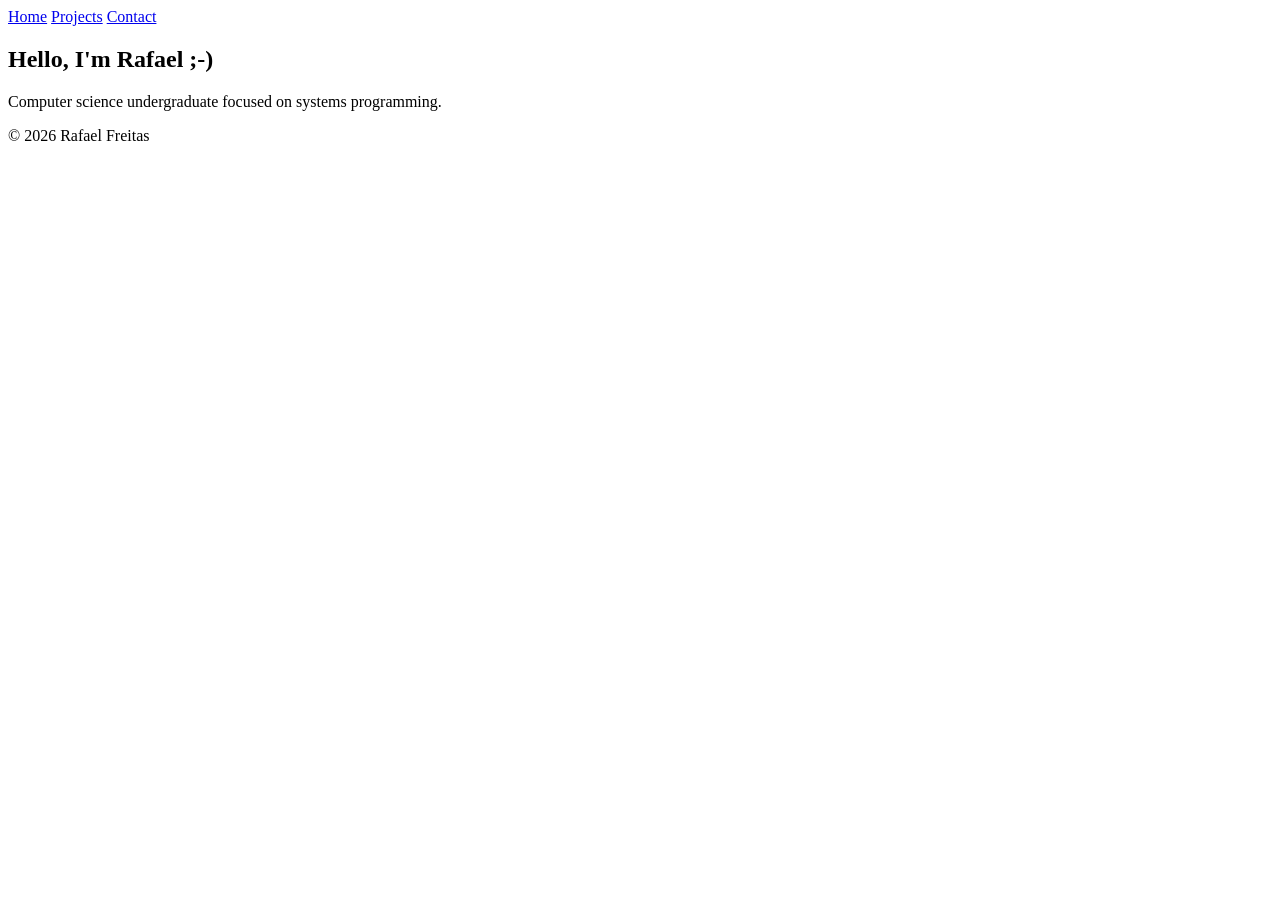
==== index.html @ cec4a41a "Add basic layout" ====
<!DOCTYPE html>
<html lang="en">
<head>
    <meta charset="UTF-8">
    <meta name="viewport" content="width=device-width, initial-scale=1.0">
    <title>Rafael Freitas' Portfolio</title>
</head>
<body>
    <header>
        <nav class="nav">
            <a href="index.html">Home</a>
            <a href="projects.html">Projects</a>
            <a href="contact.html">Contact</a>
        </nav>
    </header>
    <main>
        <h2>
            Hello, I'm Rafael ;-)
        </h2>
        <p>
            Computer science undergraduate focused on
            systems programming.
        </p>
    </main>
    <footer>
        <p>© 2026 Rafael Freitas</p>
    </footer>
</body>
</html>
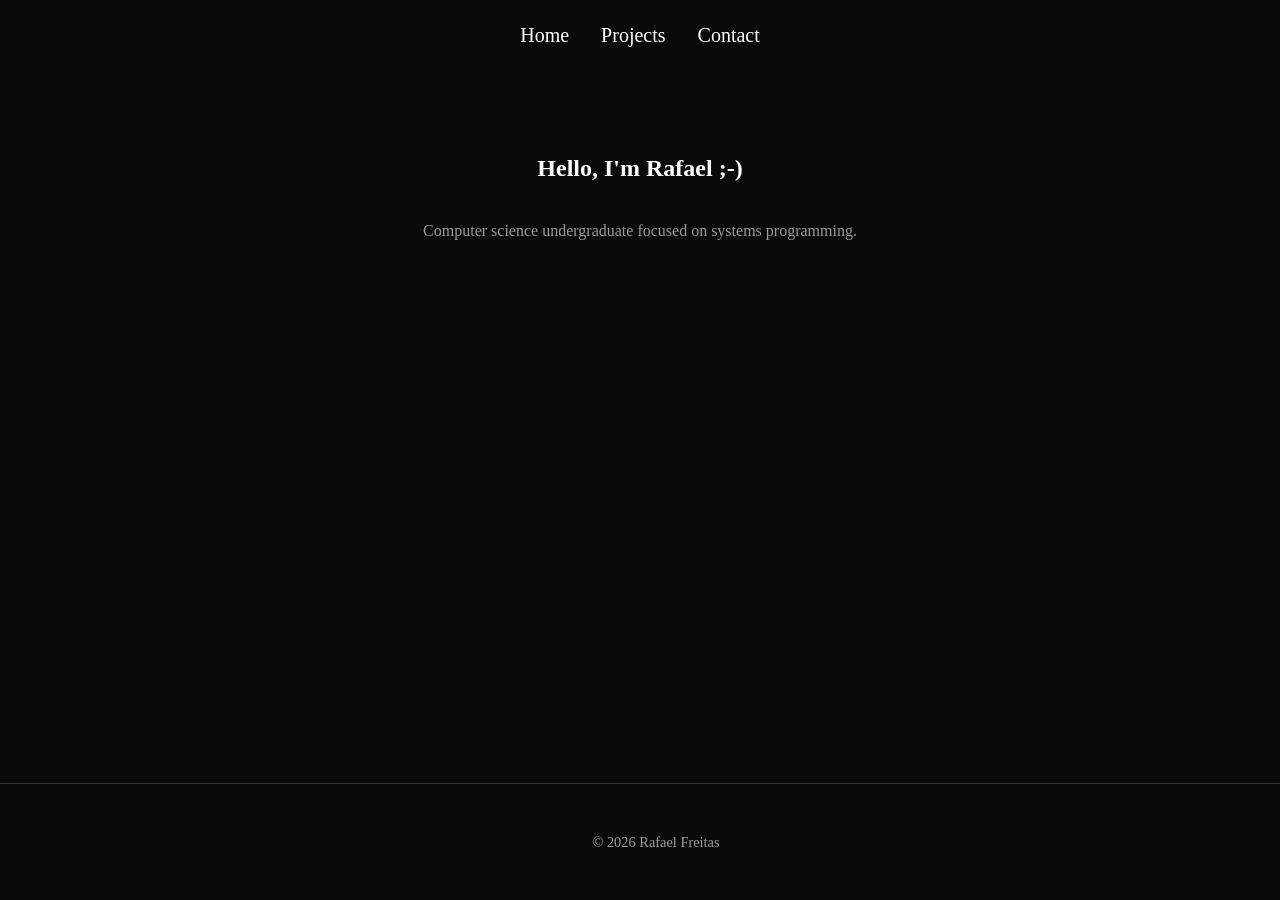
==== commit b196b107: "Add base CSS" ====
--- a/index.html
+++ b/index.html
@@ -4,6 +4,7 @@
     <meta charset="UTF-8">
     <meta name="viewport" content="width=device-width, initial-scale=1.0">
     <title>Rafael Freitas' Portfolio</title>
+    <link rel="stylesheet" href="style.css">
 </head>
 <body>
     <header>
@@ -14,13 +15,8 @@
         </nav>
     </header>
     <main>
-        <h2>
-            Hello, I'm Rafael ;-)
-        </h2>
-        <p>
-            Computer science undergraduate focused on
-            systems programming.
-        </p>
+        <h2>Hello, I'm Rafael ;-)</h2>
+        <p>Computer science undergraduate focused on systems programming.</p>
     </main>
     <footer>
         <p>© 2026 Rafael Freitas</p>
--- a/style.css
+++ b/style.css
@@ -0,0 +1,55 @@
+body {
+    color: white;
+    background-color: rgb(10, 10, 10);
+    min-height: 100vh;
+    display: flex;
+    flex-direction: column;
+    margin: 0;
+}
+
+p {
+    color: rgb(155, 155, 155);
+    line-height: 1.6;
+}
+
+header {
+    width: 100%;
+    display: flex;
+    justify-content: center;
+    padding: 1.5rem 0;
+}
+
+.nav {
+    display: flex;
+    gap: 2rem;
+}
+
+.nav a {
+    text-decoration: none;
+    color: white;
+    font-size: 1.25rem;
+}
+
+main {
+    flex: 1;
+    display: flex;
+    flex-direction: column;
+    align-items: center;
+    text-align: center;
+    padding: 4rem 1rem;
+}
+
+main h2,
+main p {
+    max-width: 50rem;
+}
+
+footer {
+    width: 100%;
+    text-align: center;
+    padding: 2rem 1rem;
+    margin-top: 3rem;
+    border-top: 1px solid #333;
+    font-size: 0.9rem;
+    color: rgb(155, 155, 155);
+}
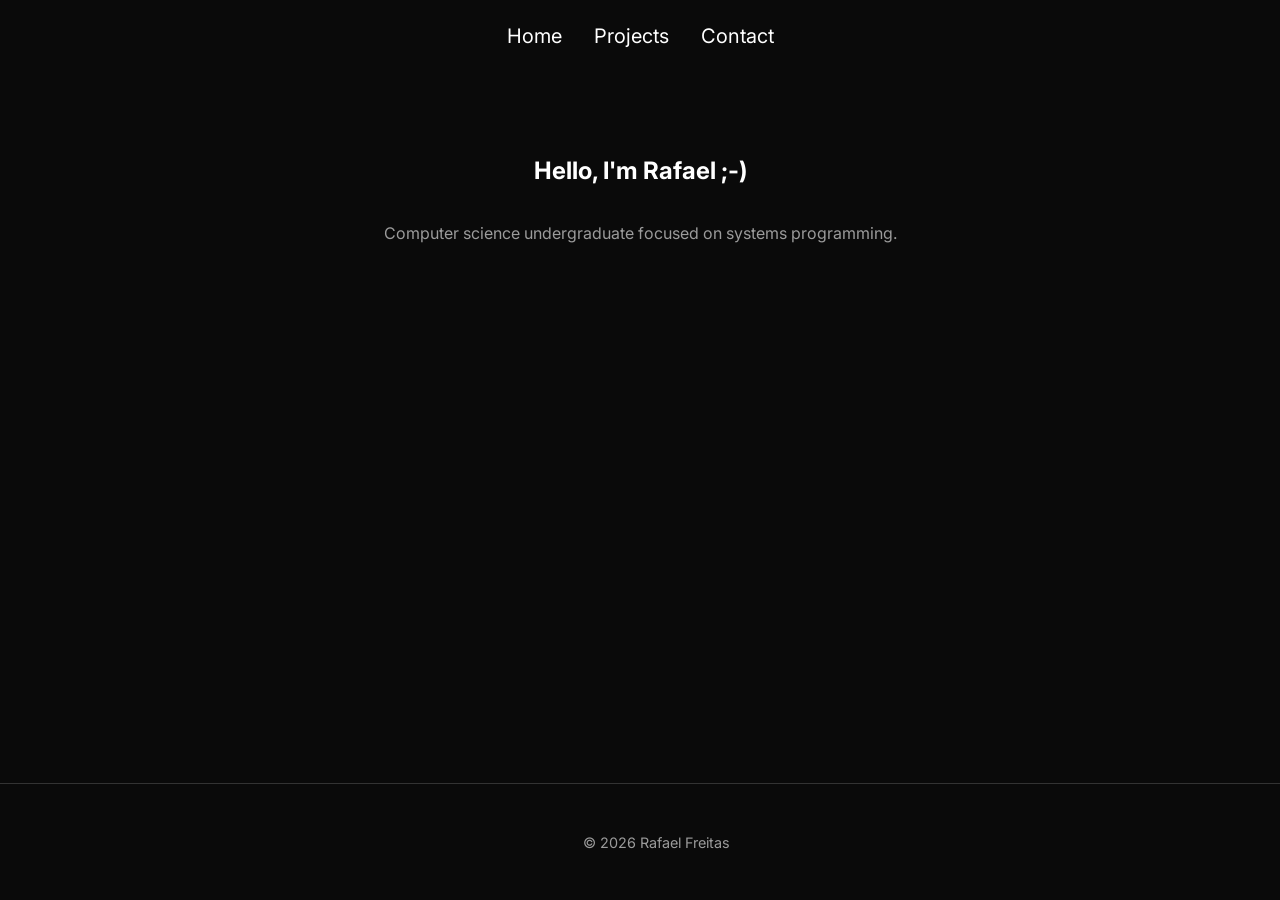
==== commit 69a1a4ab: "Add Inter font" ====
--- a/index.html
+++ b/index.html
@@ -4,6 +4,9 @@
     <meta charset="UTF-8">
     <meta name="viewport" content="width=device-width, initial-scale=1.0">
     <title>Rafael Freitas' Portfolio</title>
+    <link rel="preconnect" href="https://fonts.googleapis.com">
+    <link rel="preconnect" href="https://fonts.gstatic.com" crossorigin>
+    <link href="https://fonts.googleapis.com/css2?family=Inter:wght@100..900&display=swap" rel="stylesheet">
     <link rel="stylesheet" href="style.css">
 </head>
 <body>
--- a/style.css
+++ b/style.css
@@ -1,4 +1,5 @@
 body {
+    font-family: "Inter", sans-serif;
     color: white;
     background-color: rgb(10, 10, 10);
     min-height: 100vh;
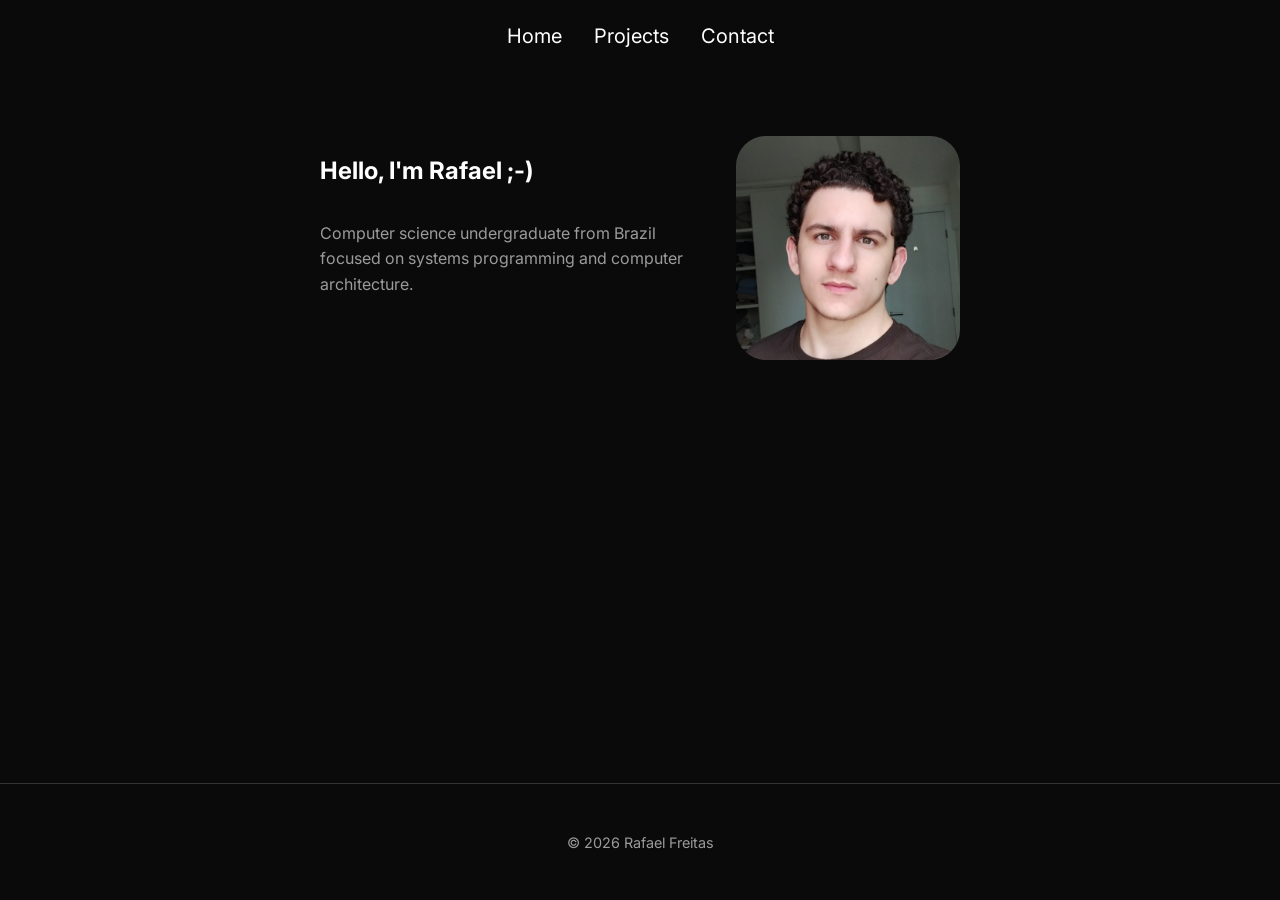
==== commit 147eee92: "Improve home page" ====
--- a/index.html
+++ b/index.html
@@ -18,8 +18,16 @@
         </nav>
     </header>
     <main>
-        <h2>Hello, I'm Rafael ;-)</h2>
-        <p>Computer science undergraduate focused on systems programming.</p>
+        <div class="about">
+            <div class="about-text">
+                <h2>Hello, I'm Rafael ;-)</h2>
+                <p>
+                    Computer science undergraduate from Brazil focused on 
+                    systems programming and computer architecture.
+                </p>
+            </div>
+            <img src="assets/profile.png" alt="Profile photo">
+        </div>
     </main>
     <footer>
         <p>© 2026 Rafael Freitas</p>
--- a/style.css
+++ b/style.css
@@ -1,3 +1,7 @@
+* {
+    box-sizing: border-box;
+}
+
 body {
     font-family: "Inter", sans-serif;
     color: white;
@@ -36,13 +40,87 @@
     display: flex;
     flex-direction: column;
     align-items: center;
-    text-align: center;
     padding: 4rem 1rem;
 }
 
 main h2,
 main p {
     max-width: 50rem;
+}
+
+.about {
+    display: flex;
+    align-items: center;
+    justify-content: space-between;
+    gap: 2rem;
+    max-width: 50rem;
+    align-items: flex-start;
+}
+
+.about-text {
+    display: flex;
+    flex-direction: column;
+    text-align: left;
+    max-width: 24rem;
+}
+
+.about img {
+    width: 14em;
+    height: 14em;
+    border-radius: 30px;
+}
+
+.projects-grid {
+    display: grid;
+    grid-template-columns: repeat(2, 1fr);
+    gap: 2rem;
+    margin-top: 2rem;
+}
+
+.project {
+    display: block;
+    width: 30rem;
+    height: 30rem;
+    border: 1px solid rgb(155, 155, 155);
+    border-radius: 12px;
+    overflow: hidden;
+    text-align: left;
+    text-decoration: none;
+    color: inherit;
+    transition: transform 0.2s ease, border-color 0.2s ease;
+}
+
+.project:hover {
+    transform: translateY(-6px);
+    cursor: pointer;
+}
+
+.project img {
+    width: 100%;
+    height: 250px;
+    object-fit: cover;
+    display: block;
+}
+
+.project-body {
+    padding: 1.5rem;
+}
+
+.project-header {
+    display: flex;
+    justify-content: space-between;
+    align-items: center;
+    gap: 1rem;
+    margin-bottom: 1rem;
+}
+
+.project-header h2 {
+    margin: 0;
+    font-size: 1.25rem;
+}
+
+.project-year {
+    font-size: 0.9rem;
 }
 
 footer {
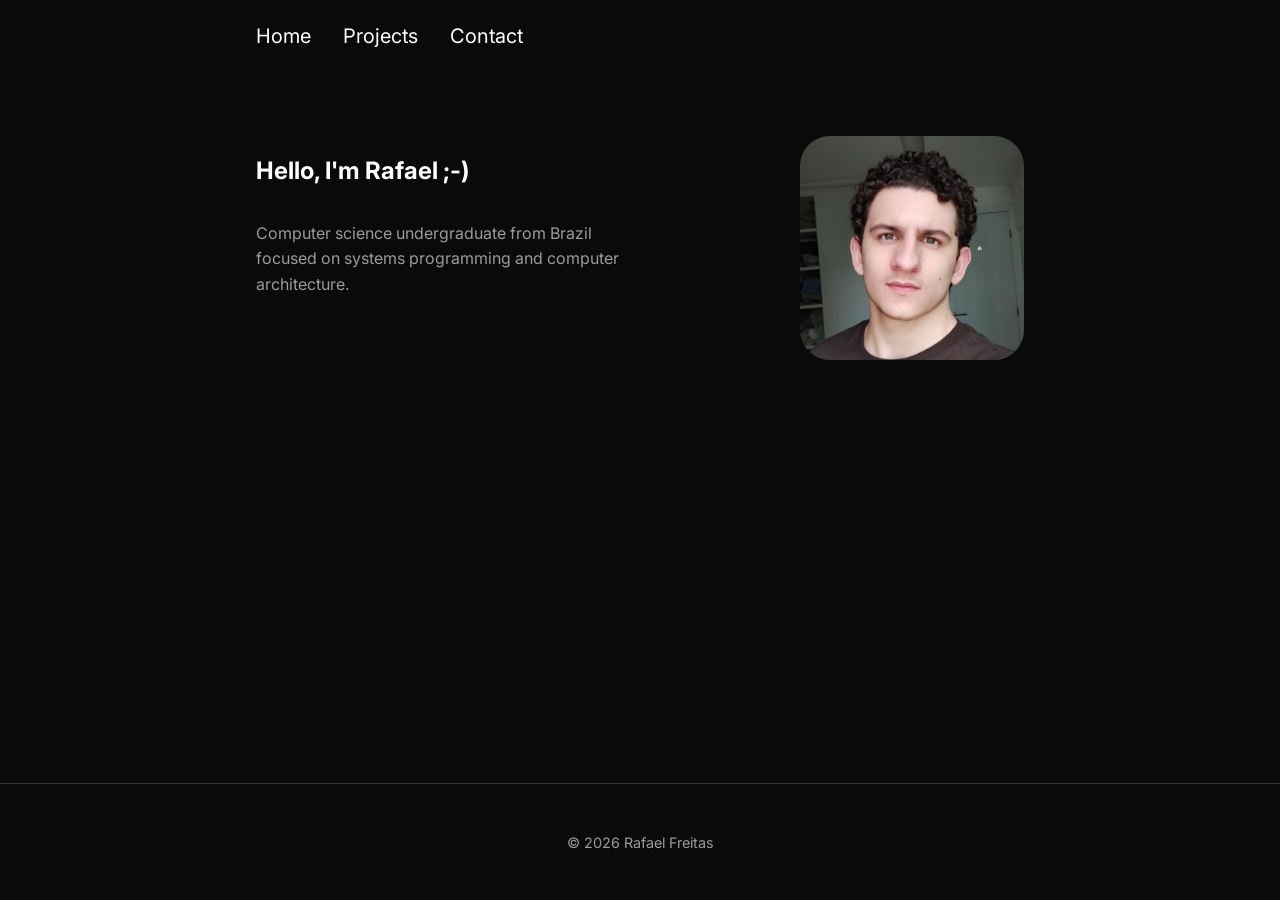
==== commit 0ec299b7: "Reorganize and clean up the project" ====
--- a/index.html
+++ b/index.html
@@ -11,18 +11,18 @@
 </head>
 <body>
     <header>
-        <nav class="nav">
+        <nav class="nav container">
             <a href="index.html">Home</a>
             <a href="projects.html">Projects</a>
             <a href="contact.html">Contact</a>
         </nav>
     </header>
     <main>
-        <div class="about">
+        <div class="about container">
             <div class="about-text">
                 <h2>Hello, I'm Rafael ;-)</h2>
                 <p>
-                    Computer science undergraduate from Brazil focused on 
+                    Computer science undergraduate from Brazil focused on
                     systems programming and computer architecture.
                 </p>
             </div>
@@ -30,7 +30,9 @@
         </div>
     </main>
     <footer>
-        <p>© 2026 Rafael Freitas</p>
+        <div class="container">
+            <p>© 2026 Rafael Freitas</p>
+        </div>
     </footer>
 </body>
 </html>
--- a/style.css
+++ b/style.css
@@ -17,10 +17,15 @@
     line-height: 1.6;
 }
 
+.container {
+    width: 100%;
+    max-width: 50rem;
+    margin: 0 auto;
+    padding: 0 1rem;
+}
+
 header {
     width: 100%;
-    display: flex;
-    justify-content: center;
     padding: 1.5rem 0;
 }
 
@@ -40,21 +45,14 @@
     display: flex;
     flex-direction: column;
     align-items: center;
-    padding: 4rem 1rem;
-}
-
-main h2,
-main p {
-    max-width: 50rem;
+    padding: 4rem 0;
 }
 
 .about {
     display: flex;
-    align-items: center;
+    align-items: flex-start;
     justify-content: space-between;
     gap: 2rem;
-    max-width: 50rem;
-    align-items: flex-start;
 }
 
 .about-text {
@@ -68,6 +66,7 @@
     width: 14em;
     height: 14em;
     border-radius: 30px;
+    flex-shrink: 0;
 }
 
 .projects-grid {
@@ -79,8 +78,6 @@
 
 .project {
     display: block;
-    width: 30rem;
-    height: 30rem;
     border: 1px solid rgb(155, 155, 155);
     border-radius: 12px;
     overflow: hidden;
@@ -125,10 +122,14 @@
 
 footer {
     width: 100%;
-    text-align: center;
-    padding: 2rem 1rem;
     margin-top: 3rem;
     border-top: 1px solid #333;
     font-size: 0.9rem;
     color: rgb(155, 155, 155);
+    text-align: center;
+}
+
+footer .container {
+    padding-top: 2rem;
+    padding-bottom: 2rem;
 }
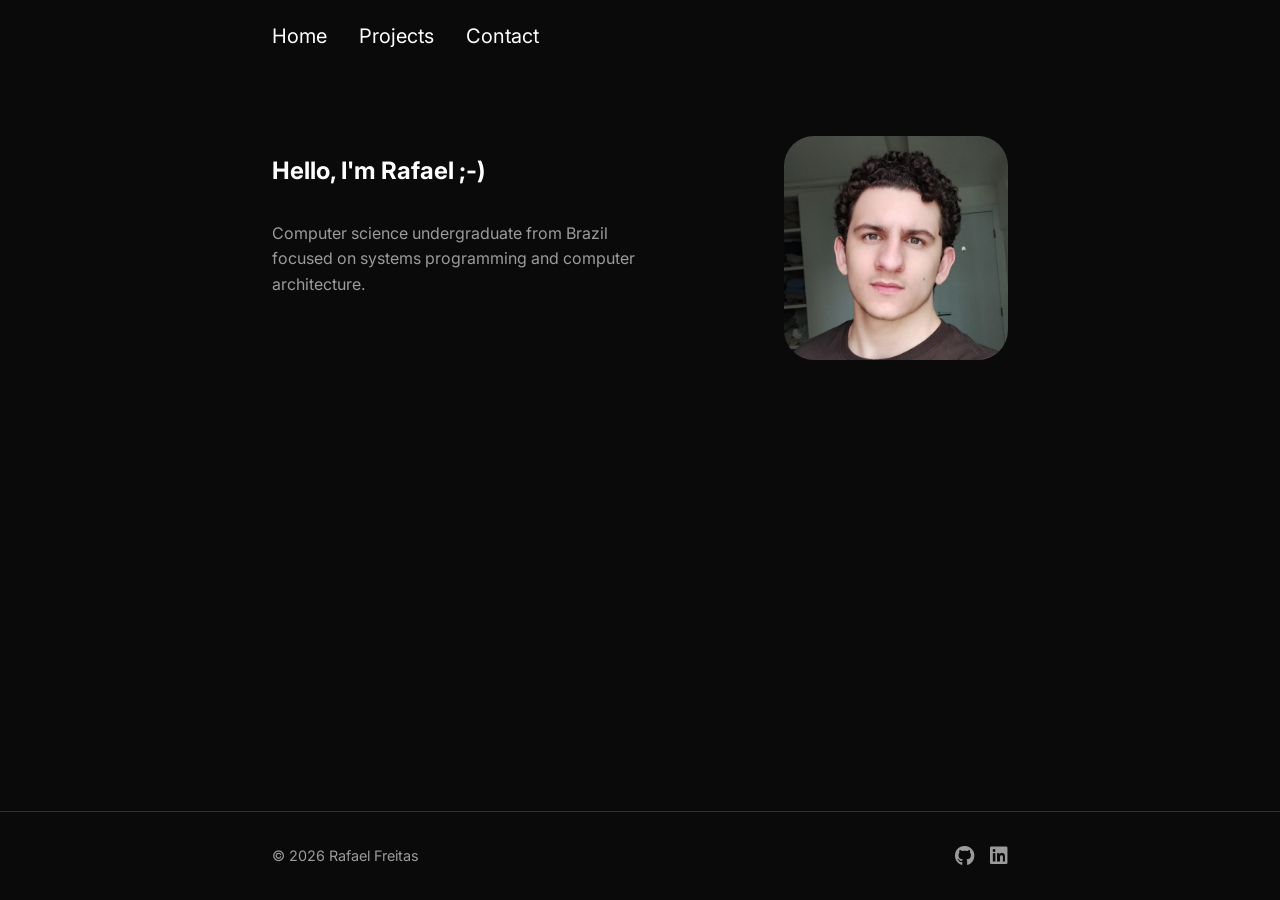
==== commit dada8ef2: "Add social icons to footer" ====
--- a/index.html
+++ b/index.html
@@ -7,6 +7,7 @@
     <link rel="preconnect" href="https://fonts.googleapis.com">
     <link rel="preconnect" href="https://fonts.gstatic.com" crossorigin>
     <link href="https://fonts.googleapis.com/css2?family=Inter:wght@100..900&display=swap" rel="stylesheet">
+    <link rel="stylesheet" href="https://cdnjs.cloudflare.com/ajax/libs/font-awesome/6.5.0/css/all.min.css">
     <link rel="stylesheet" href="style.css">
 </head>
 <body>
@@ -31,7 +32,17 @@
     </main>
     <footer>
         <div class="container">
-            <p>© 2026 Rafael Freitas</p>
+            <div class="footer-content">
+                <p>© 2026 Rafael Freitas</p>
+                <div class="footer-icons">
+                    <a href="https://github.com/rafaelrnfreitas" target="_blank" aria-label="GitHub">
+                        <i class="fa-brands fa-github"></i>
+                    </a>
+                    <a href="https://linkedin.com/in/rafaelrnfreitas" target="_blank" aria-label="LinkedIn">
+                        <i class="fa-brands fa-linkedin"></i>
+                    </a>
+                </div>
+            </div>
         </div>
     </footer>
 </body>
--- a/style.css
+++ b/style.css
@@ -19,7 +19,7 @@
 
 .container {
     width: 100%;
-    max-width: 50rem;
+    max-width: 48rem;
     margin: 0 auto;
     padding: 0 1rem;
 }
@@ -132,4 +132,29 @@
 footer .container {
     padding-top: 2rem;
     padding-bottom: 2rem;
+}
+
+.footer-content {
+    display: flex;
+    align-items: center;
+    justify-content: space-between;
+}
+
+.footer-content p {
+    margin: 0;
+}
+
+.footer-icons {
+    display: flex;
+    gap: 1rem;
+}
+
+.footer-icons a {
+    color: rgb(155, 155, 155);
+    font-size: 1.25rem;
+    transition: color 0.2s ease;
+}
+
+.footer-icons a:hover {
+    color: white;
 }
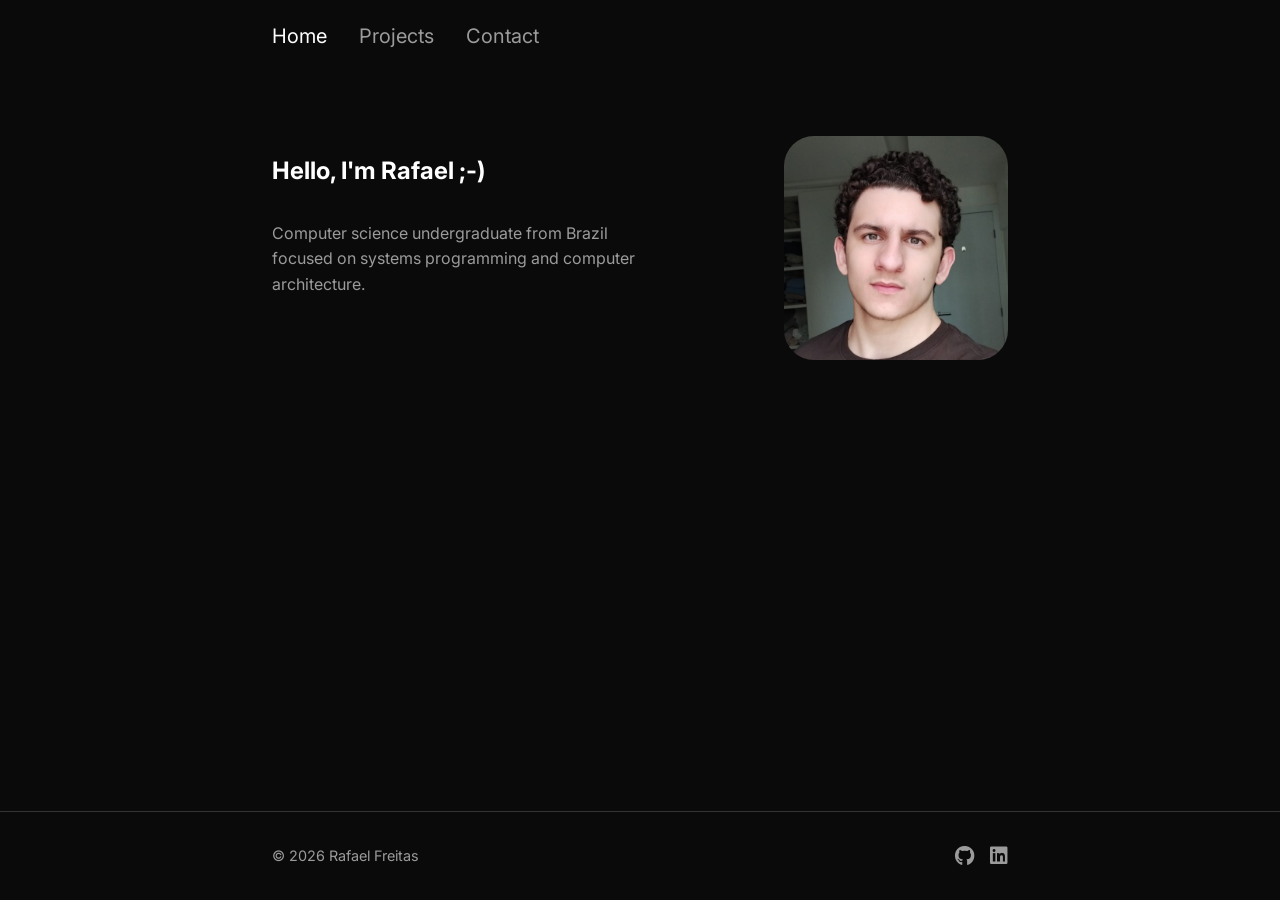
==== commit d9dd1d36: "Add active page highlighting" ====
--- a/index.html
+++ b/index.html
@@ -45,5 +45,6 @@
             </div>
         </div>
     </footer>
+    <script src="script.js"></script>
 </body>
 </html>
--- a/style.css
+++ b/style.css
@@ -36,8 +36,13 @@
 
 .nav a {
     text-decoration: none;
+    color: rgb(155, 155, 155);
+    font-size: 1.25rem;
+    transition: color 0.15s ease;
+}
+
+.nav a.active {
     color: white;
-    font-size: 1.25rem;
 }
 
 main {
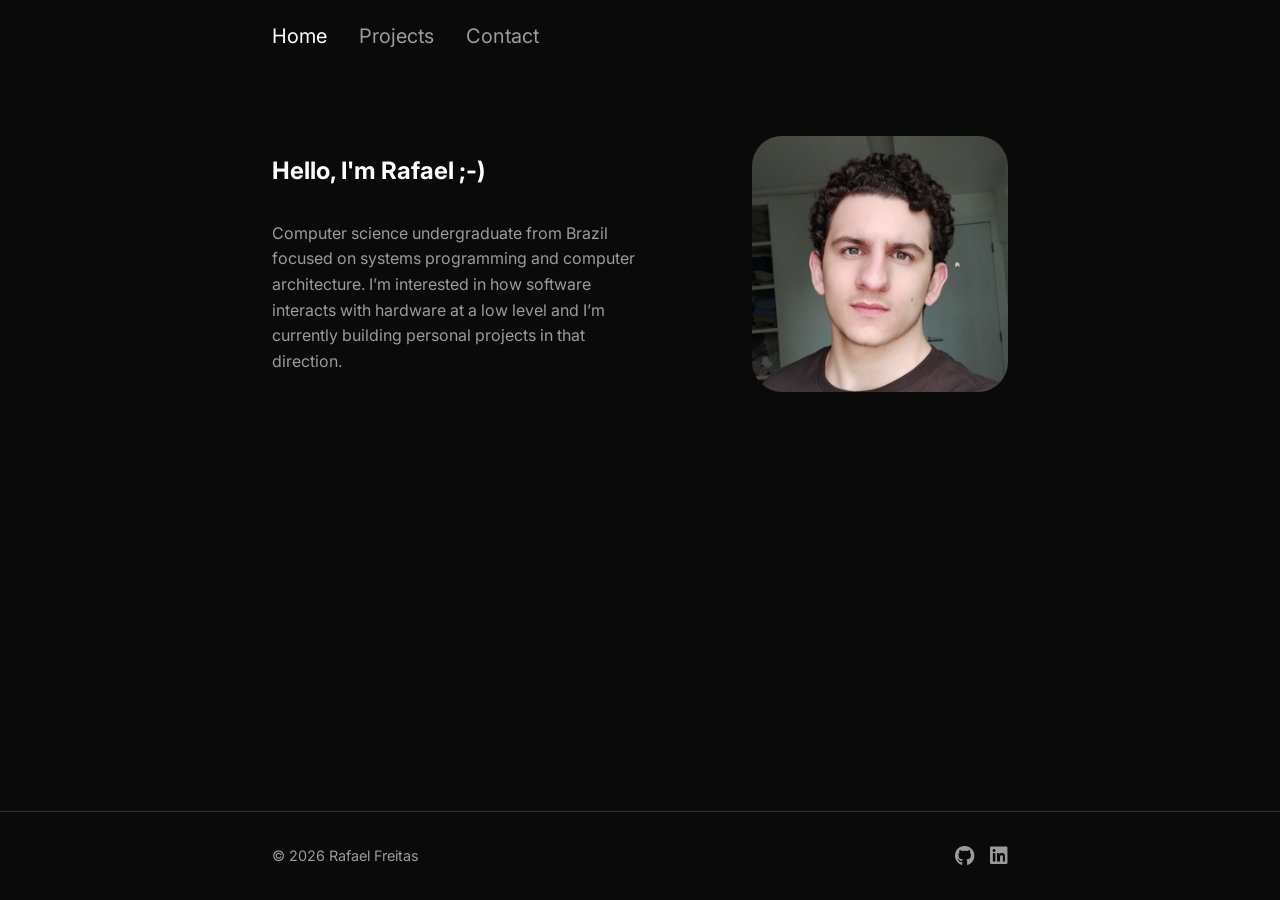
==== commit a26fc4bd: "Improve home section" ====
--- a/index.html
+++ b/index.html
@@ -23,8 +23,11 @@
             <div class="about-text">
                 <h2>Hello, I'm Rafael ;-)</h2>
                 <p>
-                    Computer science undergraduate from Brazil focused on
-                    systems programming and computer architecture.
+                    Computer science undergraduate from Brazil focused 
+                    on systems programming and computer architecture. 
+                    I’m interested in how software interacts with hardware 
+                    at a low level and I’m currently building personal projects 
+                    in that direction.
                 </p>
             </div>
             <img src="assets/profile.png" alt="Profile photo">
--- a/style.css
+++ b/style.css
@@ -68,8 +68,8 @@
 }
 
 .about img {
-    width: 14em;
-    height: 14em;
+    width: 16em;
+    height: 16em;
     border-radius: 30px;
     flex-shrink: 0;
 }
@@ -162,4 +162,52 @@
 
 .footer-icons a:hover {
     color: white;
+}
+
+.contact-buttons {
+    display: flex;
+    flex-direction: column;
+    gap: 1rem;
+    margin-top: 2rem;
+    width: 100%;
+}
+
+.btn {
+    display: inline-flex;
+    align-items: center;
+    justify-content: center;
+    gap: 0.6rem;
+
+    padding: 0.9rem 1.2rem;
+    border-radius: 12px;
+
+    text-decoration: none;
+    color: white;
+
+    background-color: rgb(20, 20, 20);
+    border: 1px solid rgb(60, 60, 60);
+
+    font-size: 1rem;
+    font-weight: 500;
+
+    transition: transform 0.15s ease,
+                background-color 0.15s ease,
+                border-color 0.15s ease,
+                box-shadow 0.15s ease;
+}
+
+.btn:hover {
+    transform: translateY(-3px);
+    background-color: rgb(30, 30, 30);
+    border-color: rgb(100, 100, 100);
+    cursor: pointer;
+}
+
+.btn:active {
+    transform: translateY(-1px);
+}
+
+.btn i {
+    font-size: 1.1rem;
+    opacity: 0.9;
 }
